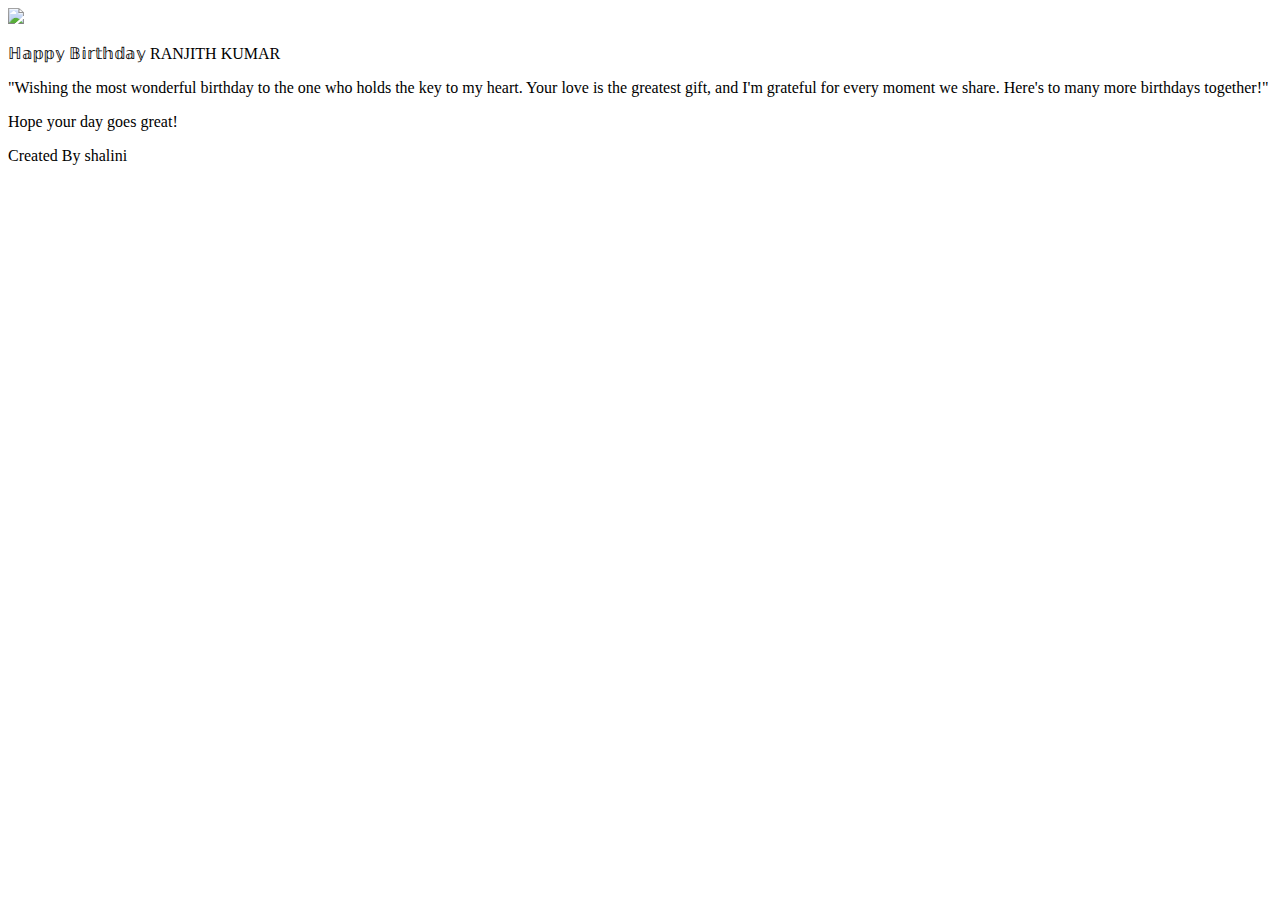
==== index.html @ 9a5690e5 "Add files via upload" ====
<!DOCTYPE html>
<html lang="en">
<head>
    <meta charset="UTF-8">
    <meta http-equiv="X-UA-Compatible" content="IE=edge">
    <meta name="viewport" content="width=device-width, initial-scale=1.0">
    <link rel="stylesheet" href="style.css">
    <title>Document</title>
</head>
<body>
    <body>
    <div class="card">
      <div class="back"></div>
      <div class="front">
        <div class="imgset">
             <img width="100%" src="https://1.bp.blogspot.com/-Mgj9-rbs65E/XfMoPSD5gtI/AAAAAAAAURk/NBokE2gSS2cTSJ2em5lZ5hJDuTtRN7UVwCLcBGAsYHQ/s1600/2713997.png">
           </div>
      </div>
      <div class="text-container">
        <p id="head">ℍ𝕒𝕡𝕡𝕪 𝔹𝕚𝕣𝕥𝕙𝕕𝕒𝕪 RANJITH KUMAR </p>
        <p>"Wishing the most wonderful birthday to the one who holds the key to my heart. Your love is the greatest gift, and I'm grateful for every moment we share. Here's to many more birthdays together!"</p>
        <p>Hope your day goes great!</p>
      </div>
    </div>
      
    <div class="nh">
        <p>
            Created By shalini <br> 
        </p>
    </div>
    </body>
</body>
</html>
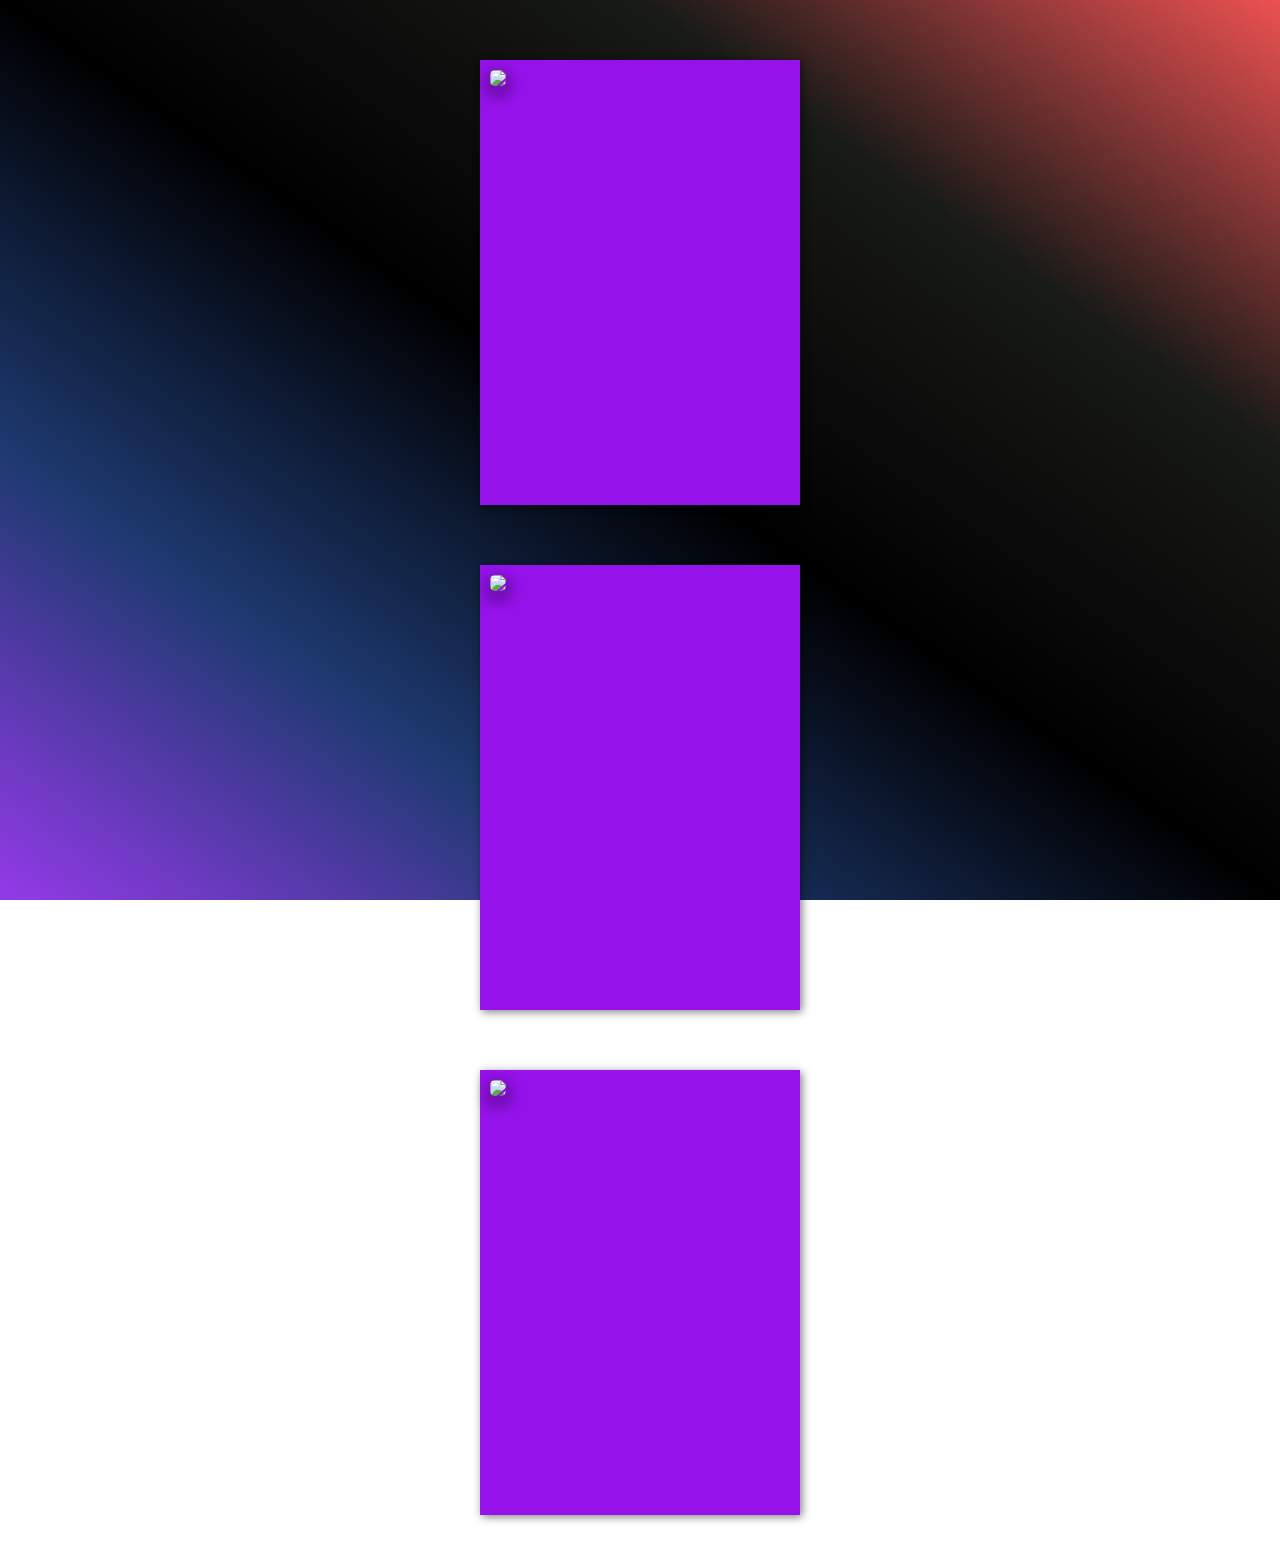
==== commit 0ffb33ee: "Add files via upload" ====
--- a/index.html
+++ b/index.html
@@ -22,6 +22,36 @@
         <p>Hope your day goes great!</p>
       </div>
     </div>
+    <div class="card">
+      <div class="back"></div>
+      <div class="front">
+        <div class="imgset">
+             <img width="100%" src="https://1.bp.blogspot.com/-Mgj9-rbs65E/XfMoPSD5gtI/AAAAAAAAURk/NBokE2gSS2cTSJ2em5lZ5hJDuTtRN7UVwCLcBGAsYHQ/s1600/2713997.png">
+           </div>
+      </div>
+      <div class="text-container">
+    <p>உன் உதடுகள் புன்னகையால் மலரட்டும் உன் உள்ளம் அன்பால் நிறையட்டும். உன் கனவுகள் விண்ணை தொடட்டும். இனிய பிறந்தநாள் வாழ்த்துக்கள்.
+      என் மகிழ்ச்சியின் இருப்பிடமாய் இருக்கும் உன்னை எப்போதும் விலக மாட்டேன்.
+    </p>
+      </div>
+    </div>
+    <div class="card">
+      <div class="back"></div>
+      <div class="front">
+        <div class="imgset">
+             <img width="100%" src="https://1.bp.blogspot.com/-Mgj9-rbs65E/XfMoPSD5gtI/AAAAAAAAURk/NBokE2gSS2cTSJ2em5lZ5hJDuTtRN7UVwCLcBGAsYHQ/s1600/2713997.png">
+           </div>
+      </div>
+      <div class="text-container">
+    <p>Once agin wishing you many more Happy Returns of the day Mine. I love you purusa. Miss you so much. May your day be as bright and beautiful. I love you more with each passing year.
+      May this year bring you all the joy and success you deserve.
+    </p>
+    <p>
+      Yours Lovingly
+    </p>
+    <p>Shalini RanjithKumar</p>
+      </div>
+    </div>
       
     <div class="nh">
         <p>
--- a/style.css
+++ b/style.css
@@ -0,0 +1,102 @@
+body
+{ 
+  background-image: linear-gradient(to right top, #943ae9, #1d3a70, #000000, #181a17, #ec5151);
+    height: 100%;
+    margin: 0;
+    background-repeat: no-repeat;
+    background-attachment: fixed;
+}
+
+.card {
+	 position: relative;
+	 width: 300px;
+	 height: 425px;
+	 border: 10px solid #974242;
+	 margin: 60px auto 0 auto;
+	 box-shadow: inset 10px 0px 15px 0px rgba(0, 0, 0, 0.1);
+    background-image: linear-gradient(to bottom, rgb(172, 223, 139), rgba(255, 255, 255, 0.5)), url("urmi.jpg\ \(1\).jpg");
+background-position: center; /* Center the image */
+  background-repeat: no-repeat; /* Do not repeat the image */
+  background-size: cover;
+	 background-color: #e6f0e6;
+}
+ .card .text-container {
+	 width: 80%;
+	 height: 80%;
+	 margin: auto;
+}
+ .strikethrough {
+	 text-decoration: line-through;
+}
+ .card .text-container #head {
+	 font-family: 'Times New Roman', sans-serif;
+	 font-size: 1.5em;
+	 margin: 60px auto 60px auto;
+}
+ .card p {
+	 font-size: 1.1em;
+	 line-height: 1.4;
+	 font-family: 'Times New Roman';
+	 color: #331717;
+	 font-style: italic;
+	 text-align: center;
+	 margin: 30px auto 0px auto;
+}
+ .card .front {
+	 position: absolute;
+	 width: 100%;
+	 height: 100%;
+	 margin: -10px 0px 0px -10px;
+	 border: 10px solid #9612eb;
+	 backface-visibility: hidden;
+	 background-color: #9612eb;
+	/* background-image: url($cover-image);
+	 */
+	 background-size: contain;
+	 transform-style: preserve-3d;
+	 transform-origin: 0% 50%;
+	 transform: perspective(800px) rotateY(0deg);
+	 transition: all 0.8s ease-in-out;
+}
+ .card:hover .front {
+	 transform: perspective(800px) rotateY(-170deg);
+	 background-color: #41718d;
+}
+ .card:hover .back {
+	 transform: perspective(800px) rotateY(-170deg);
+	 box-shadow: 7px 0px 5px 0px rgba(0, 0, 0, 0.3), inset 2px 0px 15px 0px rgba(0, 0, 0, 0.1);
+	 background-color: #d2dcd2;
+}
+ .card .back {
+	 position: absolute;
+	 width: 100%;
+	 height: 100%;
+	 border: 10px solid #9612eb;
+	 margin: -10px 0px 0px -10px;
+	 backface-visibility: visible;
+	 filter: drop-shadow(2px 2px 4px rgba(0, 0, 0, .5));
+	 transform-style: preserve-3d;
+	 transform-origin: 0% 50%;
+	 transform: perspective(800px) rotateY(0deg);
+	 transition: all 0.8s ease-in-out;
+	 background-color: #e6f0e6;
+	 box-shadow: 0px 0px 0px 0px rgba(0, 0, 0, 0.1);
+}
+
+.imgset
+{
+  position: relative;
+  z-index: 1;
+  margin-bottom: -215px;
+}
+.imgset img
+{
+    box-shadow: 0px 6px 11px 7px rgba(0, 0, 0, 0.22);
+    border-radius: 5px;
+}
+
+.nh{
+    text-align: center;
+    color: white;
+    
+}